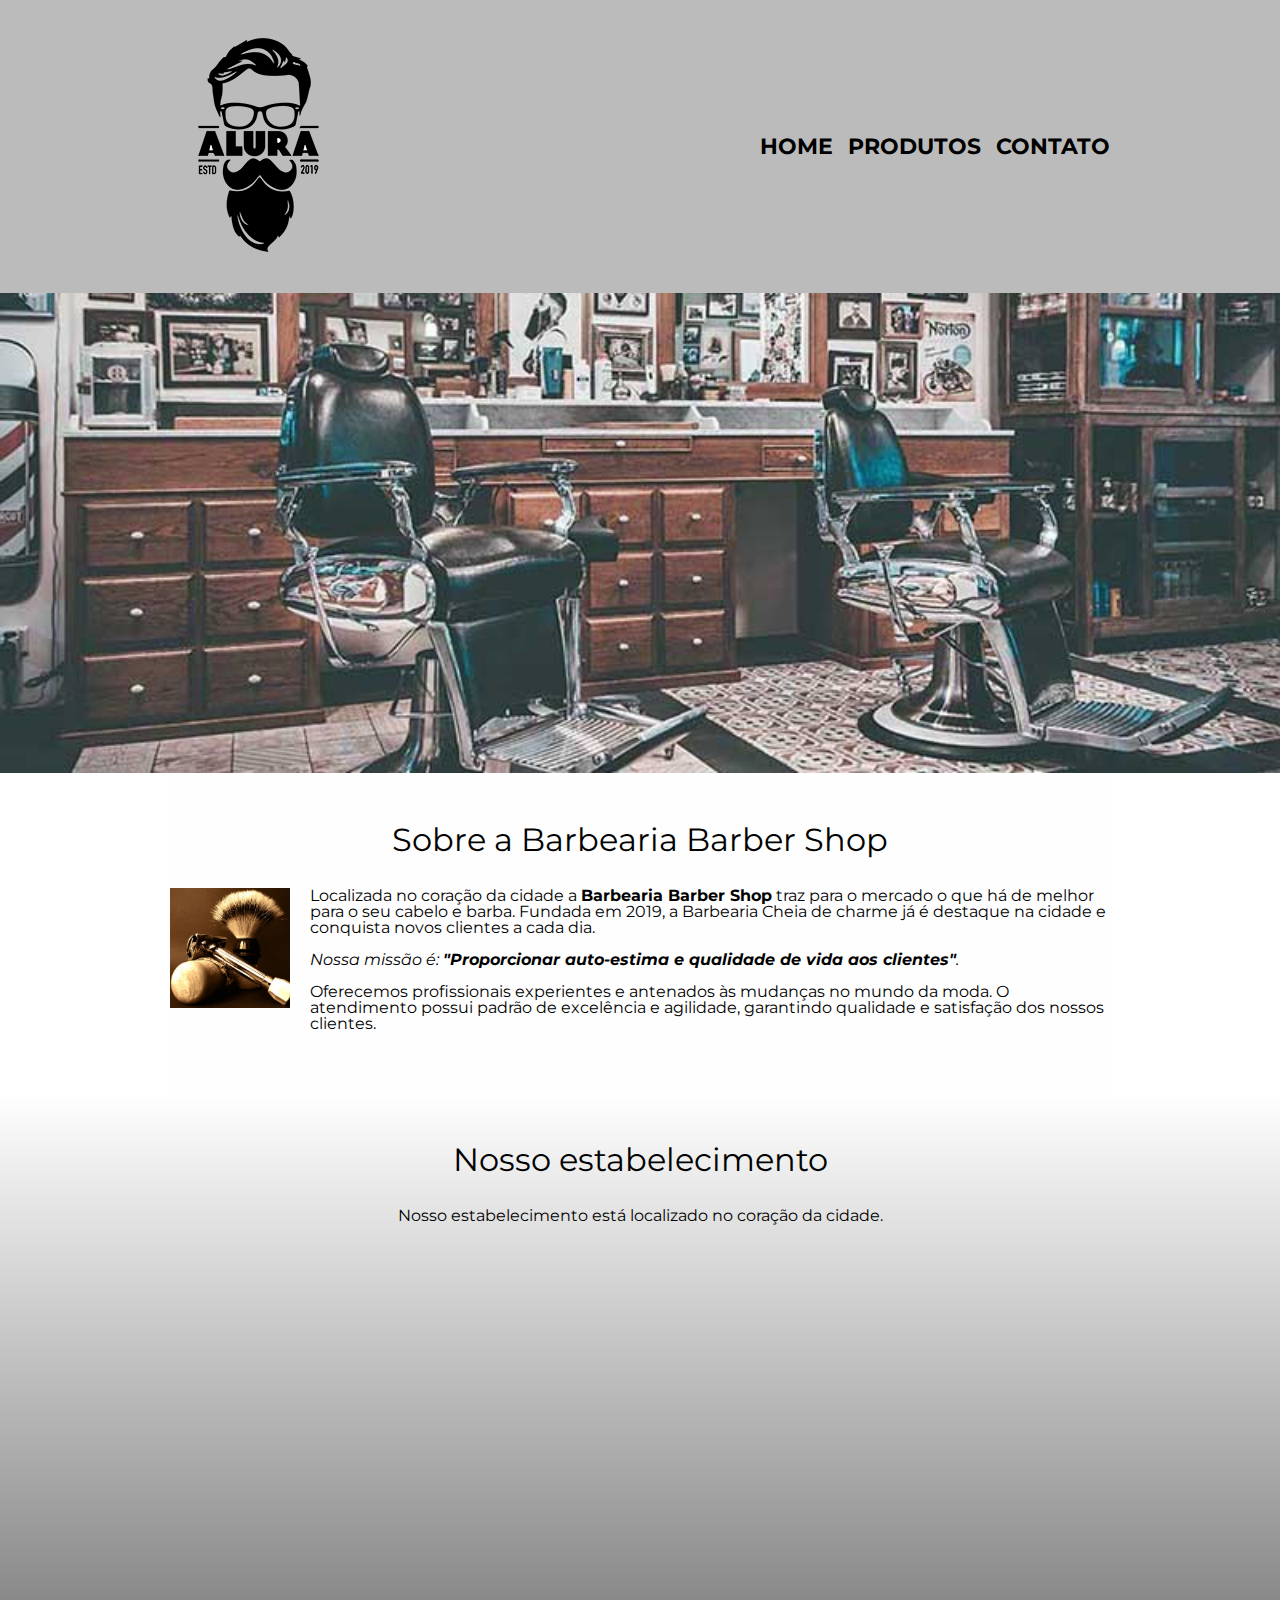
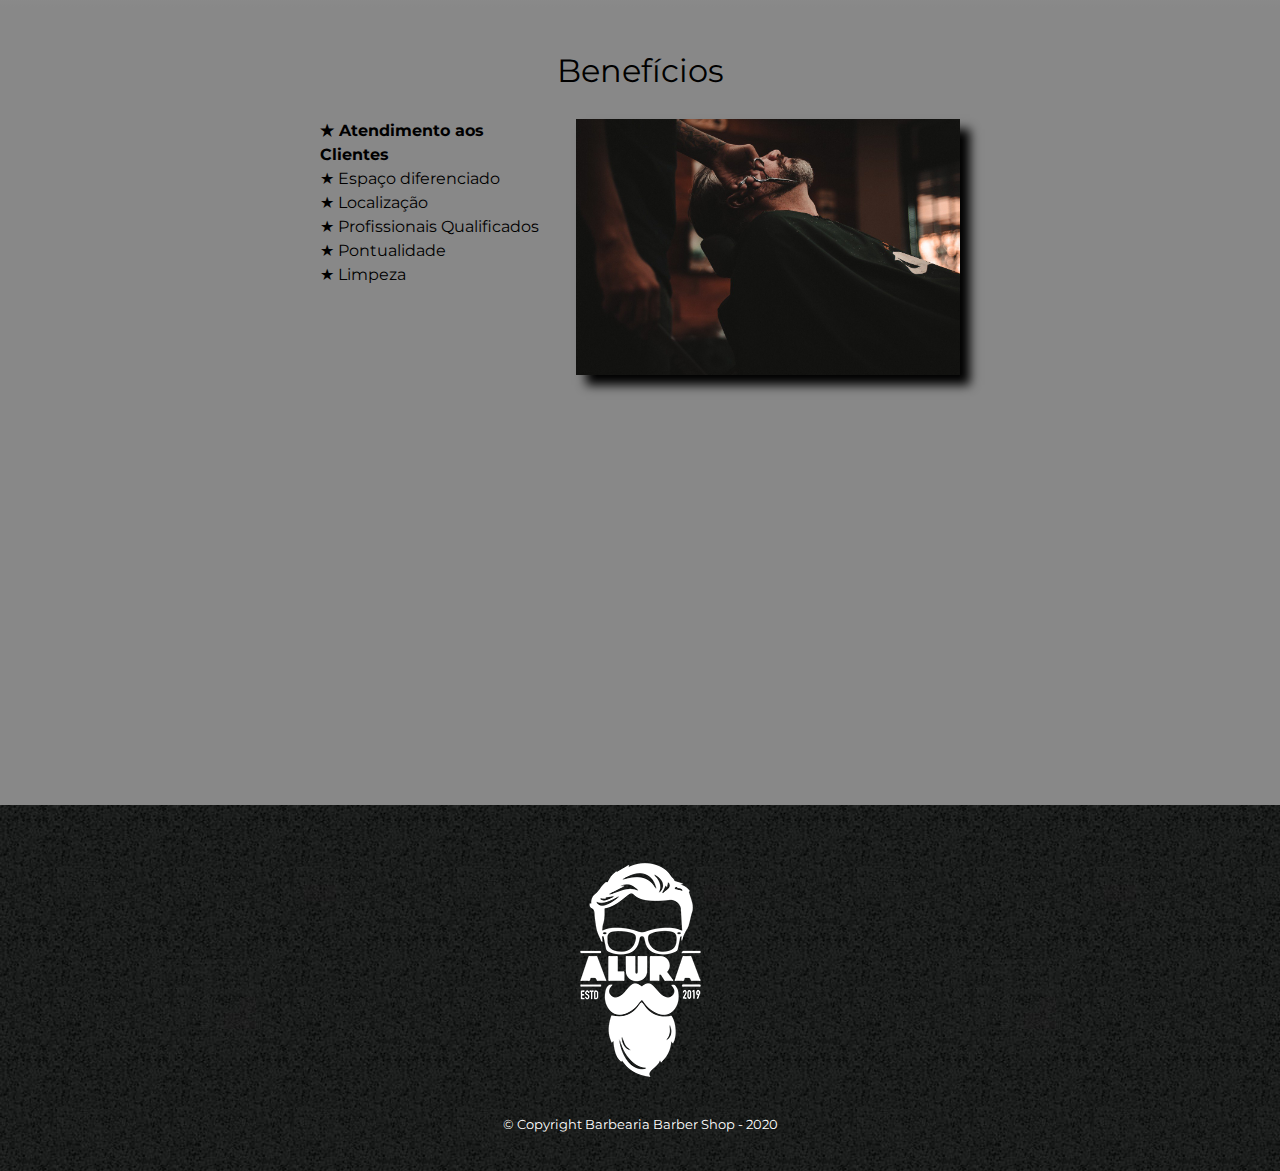
==== index.html @ 0cffcf45 "site barbearia alura" ====
<!DOCTYPE html>
<html lang="pt-br">
	<head>
		<meta charset="UTF-8">
		<meta http-equiv="X-UA-Compatible" content="IE=edge">
		<meta name="viewport" content="width=device-width, initial-scale=1.0">
		<title>Barbearia cheia de charme</title>
		<link rel="stylesheet" href="reset.css">
		<link rel="stylesheet" href="style.css">
		<link href="https://fonts.googleapis.com/css?family=Montserrat&display=swap" rel="stylesheet">
	</head>

	<body>
		<header class="cabecalho">
			<div class="caixa">
				<h1><img src="imagens/logo.png"></h1>

				<nav>
					<ul class="menu">
						<li><a href="index.html">Home</a></li>
						<li><a href="produtos.html">Produtos</a></li>
						<li><a href="contato.html">Contato</a></li>
					</ul>
				</nav>
			</div>
		</header>

		<div class="container-banner">
			<img src="imagens/banner.jpg" alt="banner" class="banner">
		</div>

		<main>
			<section class="principal">
				<h2 class="titulo-principal">Sobre a Barbearia Barber Shop</h2>

				<div class="container-utensilios">
					<img class="utensilios" src="imagens/utensilios.jpg" alt="Utensilios de um barbeiro.">
					<div class="conteudo">
						<p>Localizada no coração da cidade a <strong>Barbearia Barber Shop</strong> traz para o mercado o que há de melhor para o seu cabelo e barba. Fundada em 2019, a Barbearia Cheia de charme já é destaque na cidade e conquista novos clientes a cada dia.</p>
						<p id="missao"><em>Nossa missão é: <strong>"Proporcionar auto-estima e qualidade de vida aos clientes"</strong>.</em></p>
						<p>Oferecemos profissionais experientes e antenados às mudanças no mundo da moda. O atendimento possui padrão de excelência e agilidade, garantindo qualidade e satisfação dos nossos clientes.<p>
					</div>
				</div>

			</section>

			<section class="mapa">
				<h3 class="titulo-principal">Nosso estabelecimento</h3>
				<p>Nosso estabelecimento está localizado no coração da cidade.</p>

				<div class="mapa-conteudo">
					<iframe src="https://www.google.com/maps/embed?pb=!1m18!1m12!1m3!1d3656.4483278365396!2d-46.63466568562861!3d-23.588249068469487!2m3!1f0!2f0!3f0!3m2!1i1024!2i768!4f13.1!3m3!1m2!1s0x94ce5a2b2ed7f3a1%3A0xab35da2f5ca62674!2sCaelum!5e0!3m2!1spt-BR!2sbr!4v1568814489656!5m2!1spt-BR!2sbr" width="100%" height="300" frameborder="0" style="border:0;" allowfullscreen=""></iframe>
				</div>
			</section>

			<section class="beneficios">
				<h3 class="titulo-principal">Benefícios</h3>

					<div class="conteudo-beneficios">
						<ul class="lista-beneficios">
							<li class="itens">Atendimento aos Clientes</li>
							<li class="itens">Espaço diferenciado</li>
							<li class="itens">Localização</li>
							<li class="itens">Profissionais Qualificados</li>
							<li class="itens">Pontualidade</li>
							<li class="itens">Limpeza</li>
						</ul>
						<img src="imagens/beneficios.jpg" class="imagem-beneficios">
					</div>

					<div class="video">
						<iframe width="560" height="315" src="https://www.youtube.com/embed/wcVVXUV0YUY" frameborder="0" allow="accelerometer; autoplay; encrypted-media; gyroscope; picture-in-picture" allowfullscreen></iframe>
					</div>
				
			</section>
		</main>

		<footer class="rodape">
			<img src="imagens/logo-branco.png">
			<p class="copyright">&copy; Copyright Barbearia Barber Shop - 2020</p>
		</footer>
	</body>
</html>
---- style.css ----
body {
	font-family: 'Montserrat', sans-serif;
}

.cabecalho{
    background: #BBBBBB;
	padding: 20px 0;
}



.caixa{
    display: flex;
    align-items: center;
    justify-content: space-between;
    max-width: 940px;
	margin: 0 auto;
}

.menu{
    display: flex;
}

.menu li{
    list-style: none;
    margin: 0 0 0 15px;
}

.menu li a{
    text-decoration: none;
    text-transform: uppercase;
	color: #000000;
	font-weight: bold;
	font-size: 22px;
	text-decoration: none;
	transition: .3s;
}

.menu li a:hover{
    color: rgba(185, 69, 26, 0.801);
}


.banner{
    object-fit: contain;
    width: 100%;
}

.titulo-principal{
    text-align: center;
	font-size: 2em;
	margin: 0 0 1em;
}

.principal {
	padding: 3em 0;
	background: #FEFEFE;

	max-width: 940px;
	margin: 0 auto;
}

.utensilios {
	width: 120px;
    height: 120px;
	margin: 0 20px 20px 0;
}

.container-utensilios{
    display: flex;
}

.principal p {
	margin: 0 0 1em;
}

.principal strong {
	font-weight: bold;
}

.principal em {
	font-style: italic;
}

.mapa {
	padding: 3em 0;
	background: linear-gradient(#FEFEFE, #888888);
}

.mapa-conteudo {
	max-width: 940px;
	margin: 0 auto;
}

.mapa p {
	margin: 0 0 2em;
	text-align: center;
}



.beneficios {
	padding: 3em 0;
	background: #888888;
}

.conteudo-beneficios {
	width: 640px;
	margin: 0 auto;
    display: flex;
    gap: 20px;
}



.itens {
	line-height: 1.5;
}

.itens:first-child {
	font-weight: bold;
}

.itens:before {
	content: "★ ";
}

.imagem-beneficios {
	width: 60%;
	opacity: 1;
	transition: 400ms;
	box-shadow: 10px 10px 10px #000000
}

.imagem-beneficios:hover{
	opacity: 0.5;
}

.video {
	width: 560px;
	margin: 2em auto;
}

.rodape {
	text-align: center;
	background: url(imagens/bg.jpg);
	padding: 40px 0;
}

.copyright {
	color: #FFFFFF;
	font-size: 13px;
	margin: 20px 0 0;
}



.produtos{
    display: flex;
    max-width: 940px;
	margin: 0 auto;
    padding: 50px 0;
}

.produtos li {
	text-align: center;
	width: 30%;
	margin: 0 1.5%;
	padding: 30px 20px;
	box-sizing: border-box;
	border: 2px solid #000000;
	border-radius: 10px;
    transition: 0.3s;
}

.produtos li img{
    width: 100%;
}

.produtos li:hover {
	border-color: #C78C19;
}

.produtos li:active {
	border-color: #088C19;	
}

.produtos li:hover h2 {
	font-size: 32px;
}

.produtos h2 {
	font-size: 30px;
	font-weight: bold;
}

.produto-descricao {
	font-size: 18px;
}

.produto-preco {
	font-size: 22px;
	font-weight: bold;
	margin-top: 10px;
}

.formulario{
    max-width: 940px;
	margin: 0 auto;
}

.formulario{
    max-width: 940px;
    margin: 0 auto;
}

form {
	margin: 40px 0;
}

form label, form legend {
	display:block;
	font-size: 20px;
	margin: 0 0 10px;
}



.input-padrao {
	display: block;
	margin: 0 0 20px;
	padding: 10px 25px;
	width: 50%;
}

.checkbox {
	margin: 20px 0;
}

.enviar {
	width:40%;
	padding: 15px 0;
	background: orange;
	color: white;
	font-weight: bold;
	font-size: 18px;
	border: none;
	border-radius: 5px;
	transition: 1s all;
	cursor: pointer;
}

.enviar:hover {
	background: darkorange;
	transform: scale(1.2);
}

table {
	margin: 20px 0 40px;
}

thead {
	background: #555555;
	color: white;
	font-weight: bold;
}

td, th {
	border: 1px solid #000000;
	padding: 8px 15px;
}


@media(max-width:956px){
	.caixa, .principal, .conteudo-beneficios, .mapa-conteudo {
		width: auto;
	}

	h1{
		text-align: center;
	}

    .caixa, .container-utensilios{
        padding: 20px;
    }


	.produtos li{
		width: 100%;
	}


    .menu li a{
        font-size: 18px;
    }

    .titulo-principal{
        font-size: 20px;
    }

   .beneficios{
       padding: 0.5em 0;
   }

   p{
       font-size: 16px;
       text-align: center;
       padding: 5px;
   }

   .lista-beneficios li{
       padding-left: 5px;
   }

   .mapa-conteudo iframe{
       width: 100%;
   }

   .formulario{
    padding: 10px;
}

}


@media(max-width: 576px){
	.caixa, .principal, .conteudo-beneficios, .mapa-conteudo, .video{
		width: auto;
	}

	h1{
		text-align: center;
	}

    .cabecalho img{
        margin-bottom: 10px;
    }

	.lista-beneficios, .imagem-beneficios{
		width: 100%;
	}

    .produtos {
        flex-direction: column;
    }
 
    .produtos li{
        width: 90%;
        padding: 10px 5px;
        align-items: center;
        margin: auto;
        margin-bottom: 10px;
    }

    .conteudo-beneficios{
        flex-direction: column;
        width: 100%;
    }

    .video iframe{
        width: 100%;
    }

    .menu li a{
        font-size: 18px;
    }

    .caixa{
        flex-direction: column;
    }

    .titulo-principal{
        font-size: 20px;
    }

    .container-utensilios{
        flex-direction: column;
        width: auto;
    }

   .utensilios{
       width: 100%;
       height: 100%;
   }

   .beneficios{
       padding: 0.5em 0;
   }

   .mapa-conteudo iframe{
       width: 100%;
   }

    
   p{
       font-size: 16px;
       text-align: center;
       padding: 5px;
   }

   .lista-beneficios li{
       padding-left: 5px;
   }

   .enviar{
       /* width: 100%; */
       width: 90%;
   }

   .enviar:hover {
	transform: scale(1.1);
}

   .formulario{
       padding: 5px;
   }

    .formulario table{
       width: 100%;
   }

   .formulario form{
       display: flex;
       align-items: center;
       flex-direction: column;
   }

   .formulario label{
       font-size: 16px;
   }

   .formulario .checkbox{
       text-align: center;
       font-size: 14px;
   }

}








/* @media(max-width:480px){
	.caixa, .principal, .conteudo-beneficios, .mapa-conteudo, .video{
		width: auto;
	}

	h1{
		text-align: center;
	}



	.lista-beneficios, .imagem-beneficios{
		width: 100%;
	}

	.produtos li{
		width: 100%;
	}


    .conteudo-beneficios{
        flex-direction: column;
        width: 100%;
    }

    .video iframe{
        width: 100%;
    }

    .menu li a{
        font-size: 18px;
    }

    .caixa{
        flex-direction: column;
    }

    .titulo-principal{
        font-size: 20px;
    }

    .container-utensilios{
        flex-direction: column;
        width: auto;
    }

   .utensilios{
       width: 100%;
       height: 100%;
   }

   .beneficios{
       padding: 0.5em 0;
   }

   .mapa-conteudo iframe{
       width: 100%;
   }

    

   p{
       font-size: 16px;
       text-align: center;
       padding: 5px;
   }

   .lista-beneficios li{
       padding-left: 5px;
   }

} */
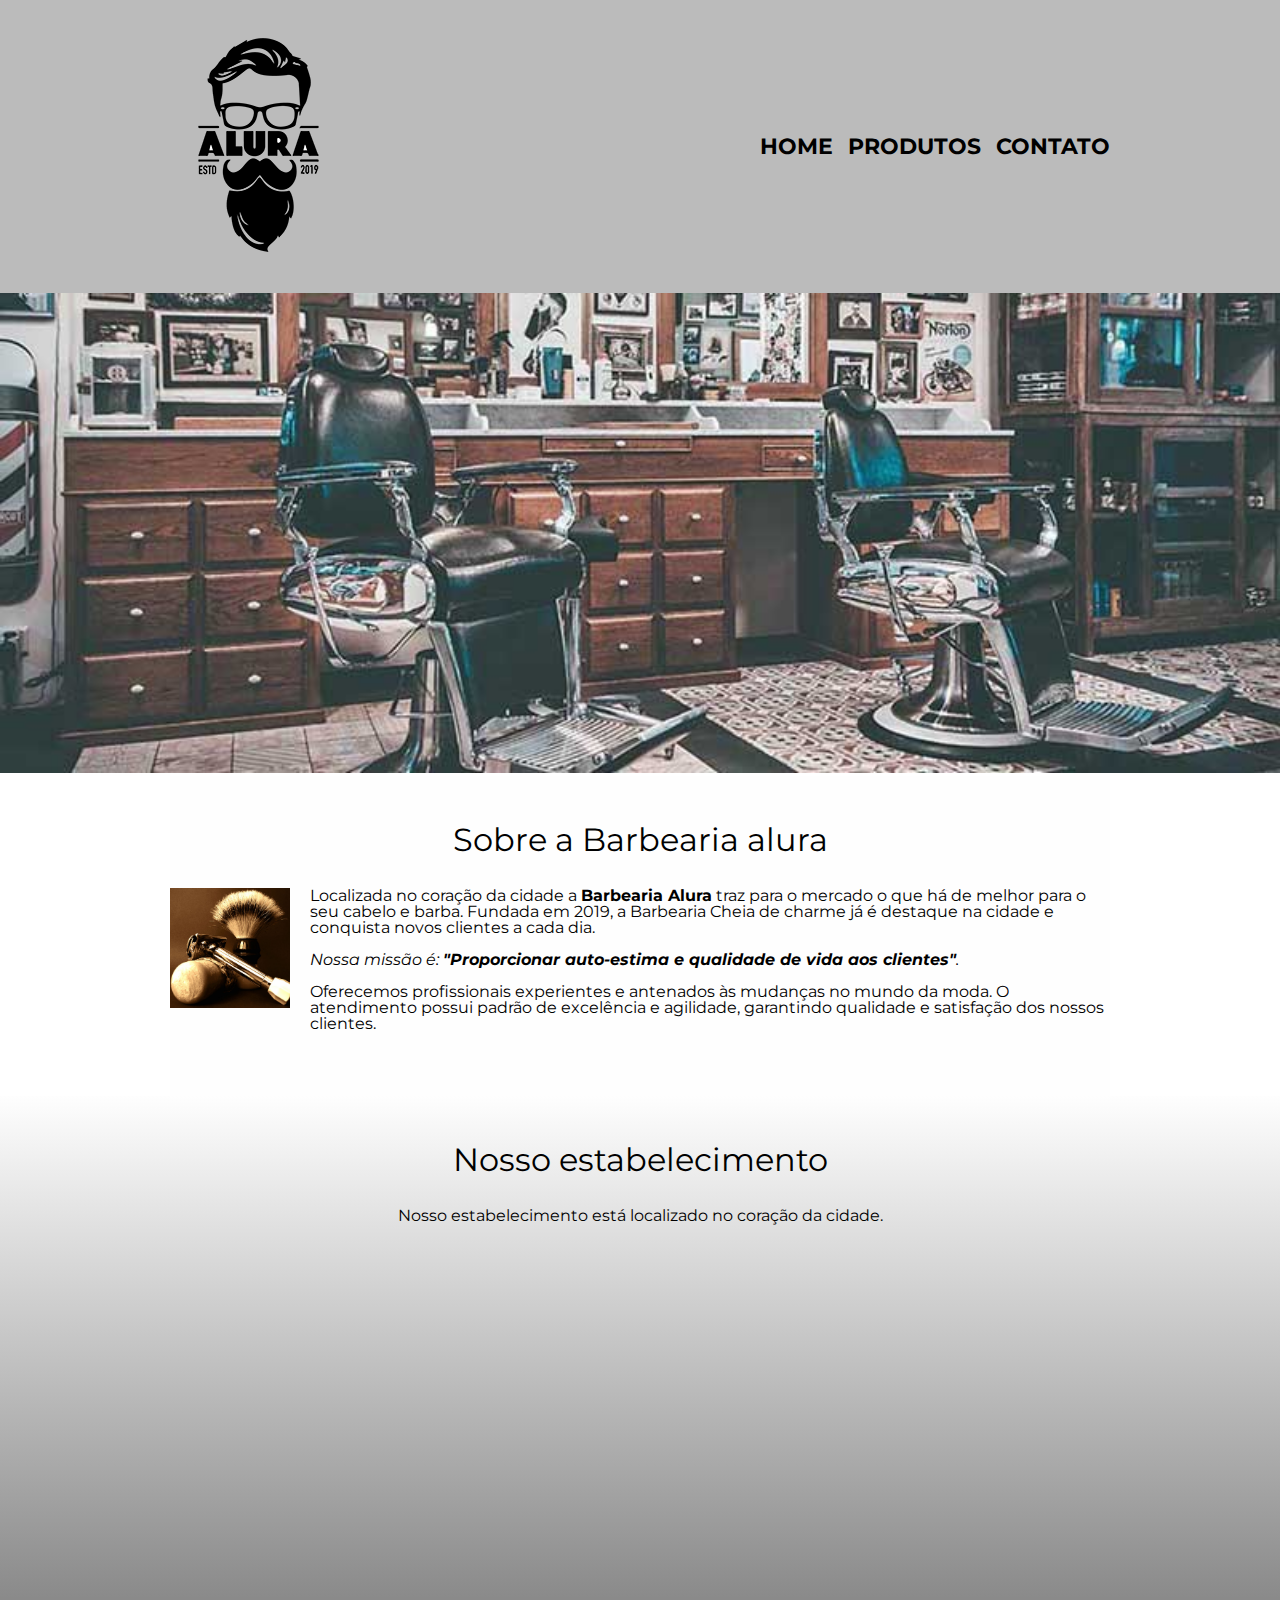
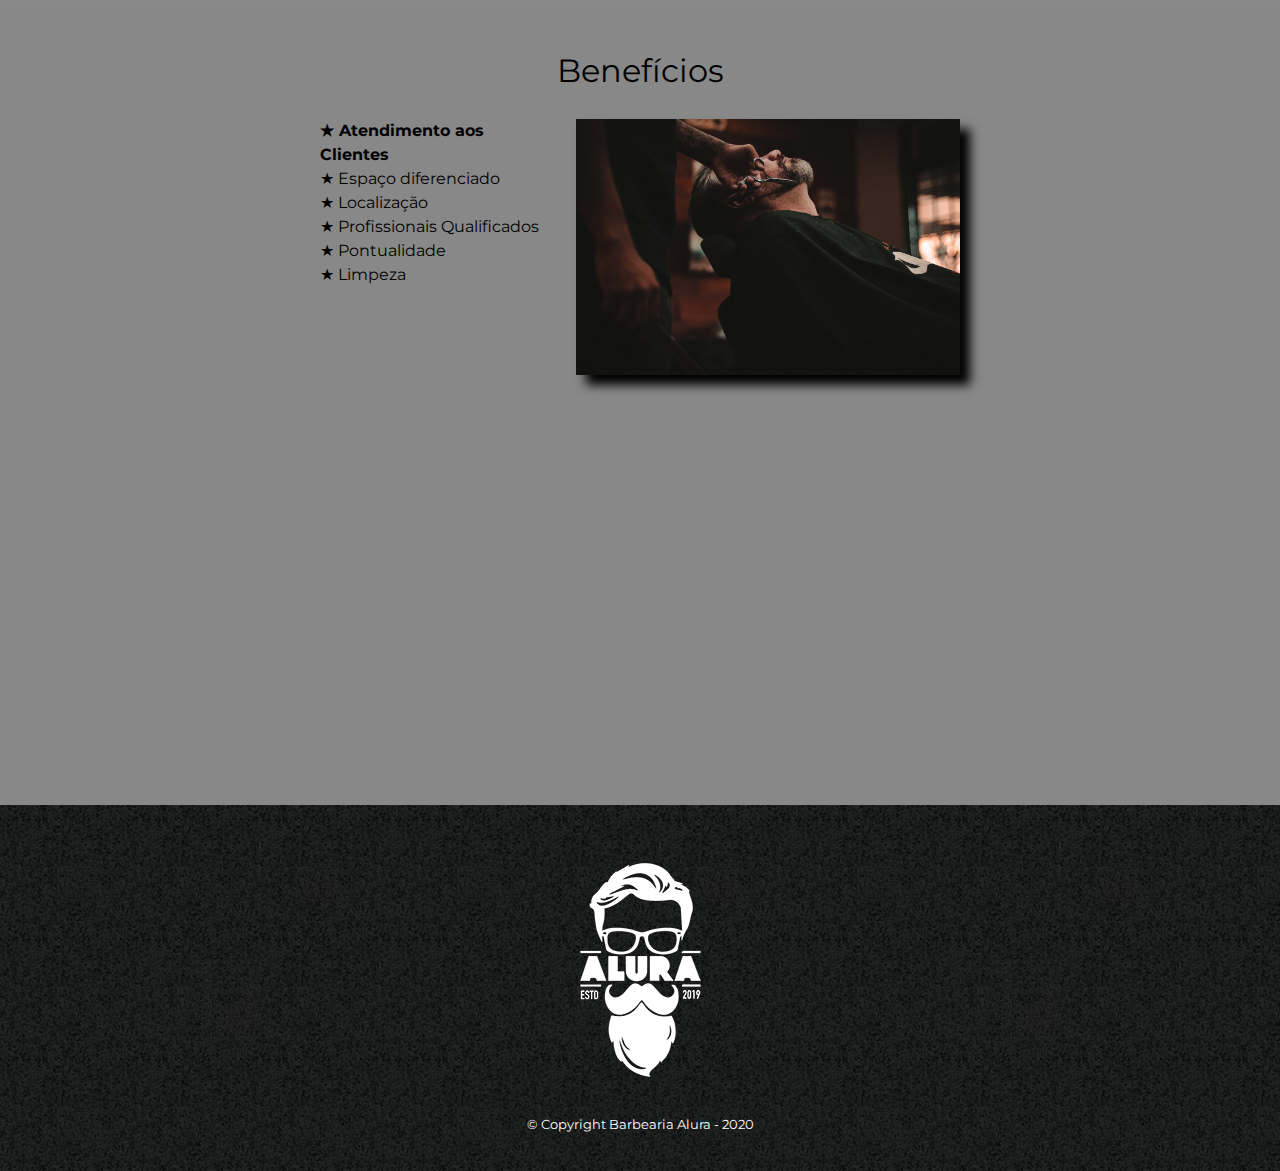
==== commit 81b06cb7: "Fiz algumas mudanças no conteudo html" ====
--- a/index.html
+++ b/index.html
@@ -4,7 +4,7 @@
 		<meta charset="UTF-8">
 		<meta http-equiv="X-UA-Compatible" content="IE=edge">
 		<meta name="viewport" content="width=device-width, initial-scale=1.0">
-		<title>Barbearia cheia de charme</title>
+		<title>Barbearia Alura</title>
 		<link rel="stylesheet" href="reset.css">
 		<link rel="stylesheet" href="style.css">
 		<link href="https://fonts.googleapis.com/css?family=Montserrat&display=swap" rel="stylesheet">
@@ -31,12 +31,12 @@
 
 		<main>
 			<section class="principal">
-				<h2 class="titulo-principal">Sobre a Barbearia Barber Shop</h2>
+				<h2 class="titulo-principal">Sobre a Barbearia alura</h2>
 
 				<div class="container-utensilios">
 					<img class="utensilios" src="imagens/utensilios.jpg" alt="Utensilios de um barbeiro.">
 					<div class="conteudo">
-						<p>Localizada no coração da cidade a <strong>Barbearia Barber Shop</strong> traz para o mercado o que há de melhor para o seu cabelo e barba. Fundada em 2019, a Barbearia Cheia de charme já é destaque na cidade e conquista novos clientes a cada dia.</p>
+						<p>Localizada no coração da cidade a <strong>Barbearia Alura</strong> traz para o mercado o que há de melhor para o seu cabelo e barba. Fundada em 2019, a Barbearia Cheia de charme já é destaque na cidade e conquista novos clientes a cada dia.</p>
 						<p id="missao"><em>Nossa missão é: <strong>"Proporcionar auto-estima e qualidade de vida aos clientes"</strong>.</em></p>
 						<p>Oferecemos profissionais experientes e antenados às mudanças no mundo da moda. O atendimento possui padrão de excelência e agilidade, garantindo qualidade e satisfação dos nossos clientes.<p>
 					</div>
@@ -77,7 +77,7 @@
 
 		<footer class="rodape">
 			<img src="imagens/logo-branco.png">
-			<p class="copyright">&copy; Copyright Barbearia Barber Shop - 2020</p>
+			<p class="copyright">&copy; Copyright Barbearia Alura - 2020</p>
 		</footer>
 	</body>
 </html>